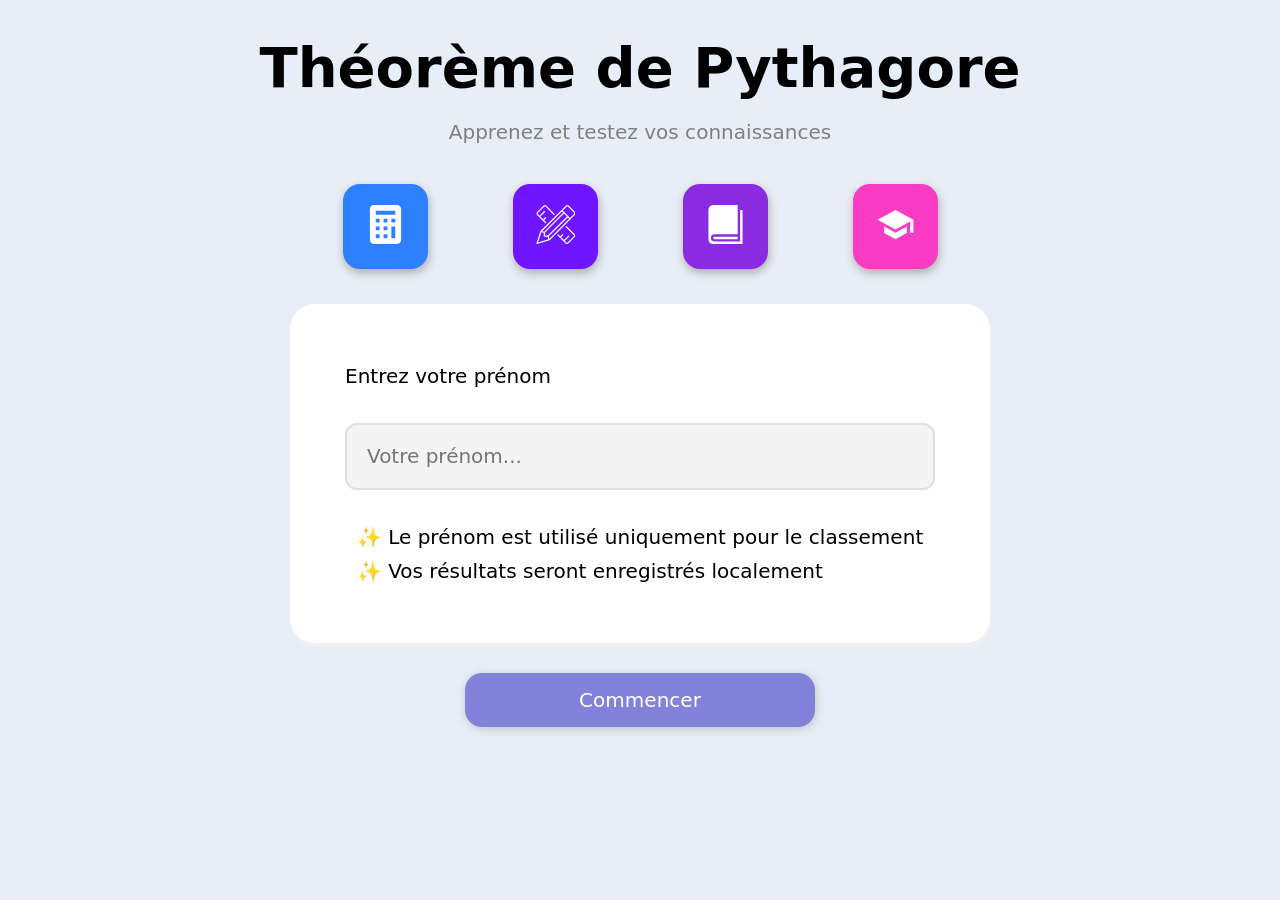
==== index.html @ 39fa6fb6 "showing my site to someone but not finished for phones + modalne vikno + function for test" ====
<!doctype html>
<html lang="en">
  <head>
    <meta charset="UTF-8" />
    <meta name="viewport" content="width=device-width, initial-scale=1.0" />
    <!-- <link rel="icon" href="./images/page-icon.svg" type="image/svg+xml" /> іконка сайту-->
    <link rel="stylesheet" href="./src/styles/reset.css" />
    <link rel="stylesheet" href="./src/styles/styles.css" />

    <link rel="preconnect" href="https://fonts.googleapis.com" />
    <link rel="preconnect" href="https://fonts.gstatic.com" crossorigin />
    <link
      href="https://fonts.googleapis.com/css2?family=Roboto+Condensed:wght@100..900&family=Work+Sans:ital,wght@0,100..900;1,100..900&display=swap"
      rel="stylesheet"
    />
    <link
      rel="stylesheet"
      href="https://cdnjs.cloudflare.com/ajax/libs/modern-normalize/3.0.1/modern-normalize.min.css"
      integrity="sha512-q6WgHqiHlKyOqslT/lgBgodhd03Wp4BEqKeW6nNtlOY4quzyG3VoQKFrieaCeSnuVseNKRGpGeDU3qPmabCANg=="
      crossorigin="anonymous"
      referrerpolicy="no-referrer"
    />
    <link href="https://unpkg.com/aos@2.3.1/dist/aos.css" rel="stylesheet" />
    <title>Théorème de Pythagore</title>
  </head>

  <body>
    <!--.................... HEADER.................... -->
    <header class="presentation-header">
      <div class="container header-container">
        <h1 data-aos="fade-down" class="presentation-title">
          Théorème de Pythagore
        </h1>
        <p class="presentation-about">Apprenez et testez vos connaissances</p>
      </div>
    </header>
    <!--.................... PRESENTATION.................... -->
    <section class="presentation">
      <div class="container presentation-container">
        <div class="div-icons">
          <ul class="list">
            <li class="link">
              <button data-aos="zoom-in" class="button dark-blue">
                <svg class="icons">
                  <use
                    href="./src/img/symboles-maths.svg#icon-calculator"
                  ></use>
                </svg>
              </button>
            </li>
            <li class="link">
              <button data-aos="zoom-in" class="button blue">
                <svg class="icons">
                  <use href="./src/img/symboles-maths.svg#icon-tools"></use>
                </svg>
              </button>
            </li>
            <li class="link">
              <button data-aos="zoom-in" class="button violet">
                <svg class="icons">
                  <use href="./src/img/symboles-maths.svg#icon-book"></use>
                </svg>
              </button>
            </li>
            <li class="link">
              <button data-aos="zoom-in" class="button pink">
                <svg class="icons">
                  <use href="./src/img/symboles-maths.svg#icon-school"></use>
                </svg>
              </button>
            </li>
          </ul>
        </div>
      </div>
    </section>
    <!--.................... MAIN.................... -->
    <main class="presentation-main">
      <div class="container main-container">
        <div class="presentation-register">
          <div class="presentation-div-input">
            <label class="presentation-label" for="name"
              >Entrez votre prénom</label
            >

            <input
              class="presentation-input"
              type="text"
              id="name"
              placeholder="Votre prénom..."
            />
            <p class="presentation-input-error" id="error-message">
              veuillez écrire votre prénom avec au moins 3 lettres!!
            </p>
          </div>
          <div class="presentation-info">
            <p class="presentation-text">
              ✨ Le prénom est utilisé uniquement pour le classement
            </p>
            <p class="presentation-text">
              ✨ Vos résultats seront enregistrés localement
            </p>
          </div>
        </div>
        <a
          class="presentation-commencer"
          id="button-link"
          href="../src/page-maths/maths.html"
          >Commencer</a
        >
      </div>
    </main>
    <!--.................... FOOTER.................... -->
    <footer class="presentation-footer">
      <div class="container footer-container"></div>
    </footer>
    <script type="module" src="./src/js/main.js"></script>
    <script src="https://unpkg.com/aos@2.3.1/dist/aos.js"></script>
    <script>
      AOS.init();
    </script>
  </body>
</html>
---- src/styles/styles.css ----
:root {
  /* шрифти */
  --fontpPrimery: "RobotoCondensed", serif;
  --fontSecondairy: "WorkSans", serif;
  /* кольори */
  --background-color: #e8eef7;
  --title-color: black;
  --text-color: grey;
  --button-text-color: white;
  --button-input-color: rgb(130, 130, 218);
  --button-color: rgb(62, 62, 222);
  --button-hover-color: rgb(76, 76, 216);
  --button-color-second: rgb(127, 47, 239);
  --button-hover-color-second: rgb(139, 88, 234);
  --right-answer-color: rgb(162, 230, 162);
  --wronge-answer-color: rgb(223, 130, 130);
}

html {
  scroll-behavior: smooth;
}

body {
  background-color: var(--background-color);
  font-size: 20px;
  font-weight: 400;
  line-height: 1.7;
  letter-spacing: 0.001em;
}

.container {
  width: 100%;
  max-width: 1200px;
  margin: 0 auto;
  padding-top: 20px;
}
/*====================== =======================INDEX================================= */
/* <!--.................... HEADER.................... --> */

.presentation-title {
  font-size: 56px;
  font-weight: 600;

  text-align: center;
}

.presentation-about {
  text-align: center;
  color: var(--text-color);
  transition: 0.3s ease;
}

.presentation-about:hover {
  color: rgb(77, 76, 76);
}

/* <!--.................... PRESENTATION.................... --> */

.presentation {
  margin-top: 15px;
}

.list {
  display: flex;
  flex-wrap: wrap;
  justify-content: center;
  width: auto;
  gap: 85px;
}

.button {
  width: 85px;
  height: 85px;
  border-radius: 17px;
  box-shadow: 1px 4px 10px rgb(173, 173, 173);
  transition: 0.3s ease;
}

.button:hover {
  box-shadow: 5px 15px 10px rgb(173, 173, 173);
}

.icons {
  width: 39px;
  height: 39px;
  fill: white;
}

.dark-blue {
  background-color: rgb(45, 129, 255);
}

.dark-blue:hover {
  background-color: rgb(42, 118, 232);
}

.blue {
  background-color: rgb(111, 21, 255);
}

.blue:hover {
  background-color: rgb(105, 20, 240);
}

.violet {
  background-color: blueviolet;
}

.violet:hover {
  background-color: rgb(119, 37, 196);
}

.pink {
  background-color: rgb(250, 59, 196);
}

.pink:hover {
  background-color: rgb(203, 47, 159);
}

/*     <!--.................... MAIN.................... --> */
.presentation-register {
  background-color: var(--button-text-color);
  /* justify-content: center;
  width: auto;
  flex-wrap: wrap; */
  padding: 55px;
  border-radius: 25px;
  margin: 15px 250px;
  box-shadow: 1px 4px 1px rgb(241, 240, 240);
  transition: 0.5s ease;
}

.presentation-register:hover {
  box-shadow: 1px 4px 5px rgb(203, 202, 202);
}

.presentation-div-input {
  display: flex;
  flex-direction: column;
  gap: 30px;
  margin-bottom: 30px;
}

.presentation-label {
  font-weight: 500;
}

.presentation-input {
  border: 2px solid rgb(224, 224, 224);
  border-radius: 12px;
  padding: 20px;
  transition: 0.3s ease;
  background-color: rgb(244, 244, 244);
}

.presentation-input:focus {
  border: 2px solid rgb(48, 48, 196);
}

.presentation-input-error {
  color: red;
  font-size: 18px;
  display: none;
}

.presentation-input-error.show {
  color: red;
  font-size: 18px;
  display: block;
}

.presentation-info {
  width: fit-content;
  margin: 0 auto;
  gap: 10px;
}

.presentation-text {
  text-align: left;
}

.presentation-commencer {
  text-align: center;
  display: flex;
  justify-content: center;
  margin-top: 15px;
  margin: 30px auto 0;
  background-color: var(--button-input-color);

  padding: 10px 0;
  color: white;
  transition: 0.5s ease;

  border-radius: 17px;
  width: 350px;
  box-shadow: 1px 2px 10px rgb(195, 194, 194);
  pointer-events: none;

  transition: 0.3s ease;
}

.presentation-commencer.active {
  pointer-events: auto;
  background-color: var(--button-color);
  box-shadow: 1px 4px 10px rgb(173, 173, 173);
}
/*==============================================MATHS================================= */
/*<!--.................... HEADER.................... --> */

.user-name {
  margin-left: auto;
  text-decoration: underline;
  transition: 0.3s ease;
}

.user-name:hover {
  transform: scale(0.9);
  color: var(--text-color);
}

.maths-div {
  display: flex;
  gap: 25px;
  align-items: center;
}

.clair-blue {
  background-color: rgba(161, 209, 242, 0.292);

  width: 65px;
  height: 65px;
  border: 1px solid rgb(152, 165, 237);
}

.clair-blue:hover {
  background-color: rgba(82, 164, 218, 0.292);
}

.header-icons {
  fill: rgb(78, 100, 220);
  transition: 0.3s ease;
}

.clair-blue:hover .header-icons {
  fill: rgb(255, 255, 255);
}

/*<!--.................... LEARN.................... --> */

.maths-text {
  font-size: 20px;
  color: rgb(78, 78, 78);
}

.learn-div {
  background-color: var(--button-text-color);
  padding: 55px;
  border-radius: 25px;
  box-shadow: 1px 4px 1px rgb(241, 240, 240);
  transition: 0.5s ease;
}

.learn-div:hover {
  box-shadow: 1px 4px 5px rgb(203, 202, 202);
}

.maths-about {
  gap: 50px;
}

.maths-about {
  margin-bottom: 10px;
}

.learn-img {
  display: block;
  margin: 0 auto;
  border: 2px solid rgb(244, 244, 244);
  border-radius: 25px;
}

.learn-info {
  margin-top: 10px;
}

.span-blue {
  color: blue;
}

/*<!--.................... EXEMPLE.................... --> */

.exemple-div {
  background-color: var(--button-text-color);
  padding: 55px;
  border-radius: 25px;
  box-shadow: 1px 4px 1px rgb(241, 240, 240);
  transition: 0.5s ease;
}

.exemple-div:hover {
  box-shadow: 1px 4px 5px rgb(203, 202, 202);
}

.exemple-formule {
  background-color: rgb(227, 237, 248);
  padding: 25px;
  border: 1px solid rgb(65, 90, 181);
  border-radius: 25px;
  transition: 0.5s ease;
}

.exemple-formule:hover {
  box-shadow: 1px 4px 1px rgb(241, 240, 240);
}

/*<!--.................... RECIPROQUES.................... --> */

.reciproque-div {
  background-color: var(--button-text-color);
  padding: 55px;
  border-radius: 25px;
  box-shadow: 1px 4px 1px rgb(241, 240, 240);
  transition: 0.5s ease;
}

.reciproque-div:hover {
  box-shadow: 1px 4px 5px rgb(203, 202, 202);
}

.reciproque-formule {
  background-color: rgb(227, 237, 248);
  padding: 25px;
  border: 1px solid rgb(65, 90, 181);
  border-radius: 25px;
  transition: 0.5s ease;
  margin-bottom: 20px;
}

.reciproque-formule:hover {
  box-shadow: 1px 4px 1px rgb(241, 240, 240);
}

.reciproque-methode {
  background-color: rgb(246, 246, 246);
  padding: 25px;
  border: 1px solid rgb(199, 199, 199);
  border-radius: 25px;
  transition: 0.5s ease;
}

.reciproque-methode:hover {
  box-shadow: 1px 4px 1px rgb(241, 240, 240);
}

/*<!--.................... RESUME.................... --> */

.resume-div {
  background-color: rgb(227, 237, 248);
  padding: 55px;
  border-radius: 25px;
  border: 1px solid rgb(65, 90, 181);
  box-shadow: 1px 4px 1px rgb(241, 240, 240);
  transition: 0.5s ease;
}

.resume-div:hover {
  box-shadow: 1px 4px 5px rgb(180, 183, 201);
}

.maths-passer {
  text-align: center;
  display: flex;
  justify-content: center;
  margin-top: 15px;
  margin: 30px auto 0;
  background-color: var(--button-input-color);
  padding: 10px 0;
  color: white;
  transition: 0.5s ease;
  border-radius: 17px;
  width: 350px;
  box-shadow: 1px 2px 10px rgb(195, 194, 194);
  transition: 0.3s ease;
}

.maths-passer:hover {
  background-color: var(--button-color);
  box-shadow: 1px 4px 10px rgb(173, 173, 173);
}

/*==============================================TEST================================= */

.quiz {
  background-color: var(--button-text-color);
  padding: 55px;
  border-radius: 25px;
  box-shadow: 1px 4px 1px rgb(241, 240, 240);
  transition: 0.5s ease;
}

.quiz:hover {
  box-shadow: 1px 4px 5px rgb(203, 202, 202);
}

.test-div {
  display: flex;
  gap: 25px;
  align-items: center;
}

.answer {
  display: flex;
  align-items: center;
  gap: 10px;
  padding: 20px;
  margin-bottom: 15px;
  border-radius: 15px;
  border: 2px solid var(--text-color);
  background-color: #f5f5f5;
  cursor: pointer;
  transition: 0.3s ease;
}

.answer:hover {
  transform: scale(0.98);
  background-color: #e3e3e3;
}

.test-finir {
  text-align: center;
  display: flex;
  justify-content: center;
  margin-top: 15px;
  margin: 30px auto 0;
  background-color: var(--button-input-color);
  padding: 10px 0;
  color: white;
  transition: 0.5s ease;
  border-radius: 17px;
  width: 350px;
  box-shadow: 1px 2px 10px rgb(195, 194, 194);
  transition: 0.3s ease;
}

.test-finir:hover {
  background-color: var(--button-color);
  box-shadow: 1px 4px 10px rgb(173, 173, 173);
}

.wrong-message {
  display: none;
}

.wrong-message.green {
  background-color: var(--right-answer-color);
  display: flex;
  align-items: center;
  gap: 10px;
  padding: 20px;
  margin-bottom: 15px;
  border-radius: 15px;
  border: 2px solid rgb(21, 154, 21);
  display: block;
}

.wrong-message.red {
  background-color: var(--wronge-answer-color);
  display: flex;
  align-items: center;
  gap: 10px;
  padding: 20px;
  margin-bottom: 15px;
  border-radius: 15px;
  border: 2px solid rgb(154, 21, 21);
  display: block;
}
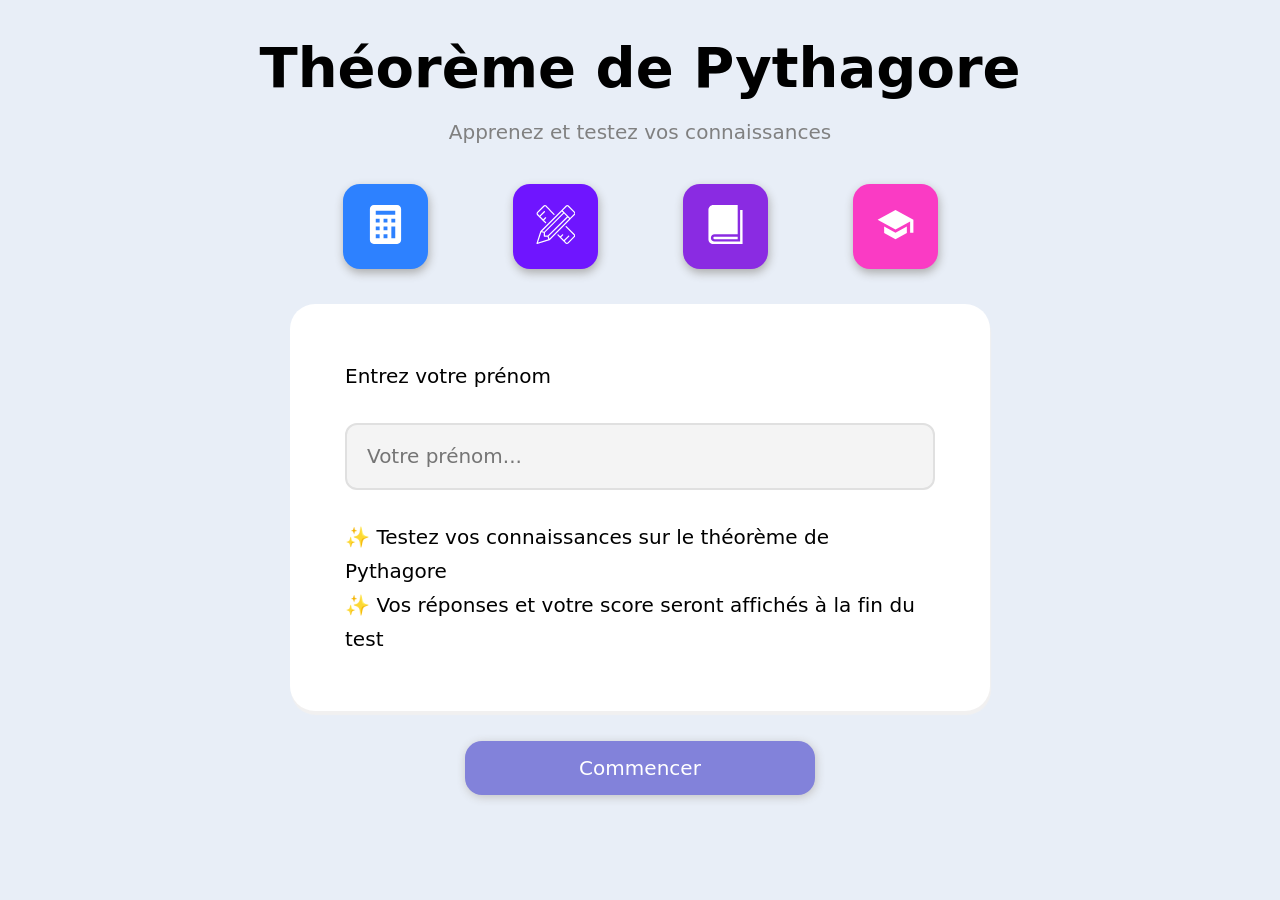
==== commit 6bc066cd: "DONE MY SITEEEE" ====
--- a/index.html
+++ b/index.html
@@ -3,7 +3,7 @@
   <head>
     <meta charset="UTF-8" />
     <meta name="viewport" content="width=device-width, initial-scale=1.0" />
-    <!-- <link rel="icon" href="./images/page-icon.svg" type="image/svg+xml" /> іконка сайту-->
+    <link rel="icon" href="./src/img/page-icon.png" type="image/svg+xml" />
     <link rel="stylesheet" href="./src/styles/reset.css" />
     <link rel="stylesheet" href="./src/styles/styles.css" />
 
@@ -94,17 +94,17 @@
           </div>
           <div class="presentation-info">
             <p class="presentation-text">
-              ✨ Le prénom est utilisé uniquement pour le classement
+              ✨ Testez vos connaissances sur le théorème de Pythagore
             </p>
             <p class="presentation-text">
-              ✨ Vos résultats seront enregistrés localement
+              ✨ Vos réponses et votre score seront affichés à la fin du test
             </p>
           </div>
         </div>
         <a
           class="presentation-commencer"
           id="button-link"
-          href="../src/page-maths/maths.html"
+          href="./src/page-maths/maths.html"
           >Commencer</a
         >
       </div>
--- a/src/styles/styles.css
+++ b/src/styles/styles.css
@@ -216,7 +216,7 @@
 
 .user-name:hover {
   transform: scale(0.9);
-  color: var(--text-color);
+  color: rgb(84, 84, 222);
 }
 
 .maths-div {
@@ -460,7 +460,7 @@
   padding: 20px;
   margin-bottom: 15px;
   border-radius: 15px;
-  border: 2px solid rgb(21, 154, 21);
+  /* border: 2px solid rgb(21, 154, 21); */
   display: block;
 }
 
@@ -472,6 +472,158 @@
   padding: 20px;
   margin-bottom: 15px;
   border-radius: 15px;
-  border: 2px solid rgb(154, 21, 21);
+  /* border: 2px solid rgb(154, 21, 21); */
   display: block;
 }
+
+.answer.correct {
+  background-color: rgb(213, 244, 213);
+  border: 2px solid rgb(130, 224, 118);
+}
+
+.answer.wrong {
+  background-color: rgb(247, 215, 215);
+  border: 2px solid rgb(232, 133, 133);
+}
+
+/* modal */
+
+.modal-icon {
+  display: flex;
+  justify-content: center;
+  margin-bottom: 20px;
+}
+
+.modal {
+  position: fixed;
+  top: 0;
+  left: 0;
+
+  width: 100%;
+  height: 100%;
+
+  background-color: rgba(0, 0, 0, 0.5);
+
+  display: none;
+
+  justify-content: center;
+  align-items: center;
+}
+
+.modal.show {
+  display: flex;
+}
+
+.modal-test {
+  background-color: white;
+  padding: 40px;
+  border-radius: 25px;
+  width: 500px;
+  text-align: center;
+}
+
+.modal-button {
+  text-align: center;
+  display: flex;
+  justify-content: center;
+  margin-top: 15px;
+  margin: 30px auto 0;
+  background-color: var(--button-input-color);
+  padding: 10px 0;
+  color: white;
+  transition: 0.5s ease;
+  border-radius: 17px;
+  width: 350px;
+  box-shadow: 1px 2px 10px rgb(195, 194, 194);
+  transition: 0.3s ease;
+}
+
+.modal-button:hover {
+  background-color: var(--button-color);
+  box-shadow: 1px 4px 10px rgb(173, 173, 173);
+}
+
+/* ================= MOBILE ================= */
+
+@media screen and (max-width: 768px) {
+  body {
+    font-size: 16px;
+  }
+
+  .container {
+    padding: 15px;
+  }
+
+  .presentation-title {
+    font-size: 36px;
+  }
+
+  .presentation-register {
+    margin: 15px 0;
+    padding: 25px;
+  }
+
+  .presentation-input {
+    padding: 15px;
+  }
+
+  .presentation-commencer,
+  .maths-passer,
+  .test-finir,
+  .modal-button {
+    width: 100%;
+    max-width: 300px;
+  }
+
+  .list {
+    gap: 20px;
+  }
+
+  .button {
+    width: 65px;
+    height: 65px;
+  }
+
+  .icons {
+    width: 30px;
+    height: 30px;
+  }
+
+  .learn-div,
+  .exemple-div,
+  .reciproque-div,
+  .resume-div,
+  .quiz {
+    padding: 25px;
+  }
+
+  .learn-img {
+    width: 100%;
+    height: auto;
+  }
+
+  .test-div,
+  .maths-div {
+    flex-direction: column;
+    text-align: center;
+    gap: 15px;
+  }
+
+  .user-name {
+    margin-left: 0;
+  }
+
+  .answer {
+    padding: 15px;
+    font-size: 15px;
+  }
+
+  .modal-test {
+    width: 90%;
+    padding: 25px;
+  }
+
+  .modal-title {
+    font-size: 24px;
+  }
+}
